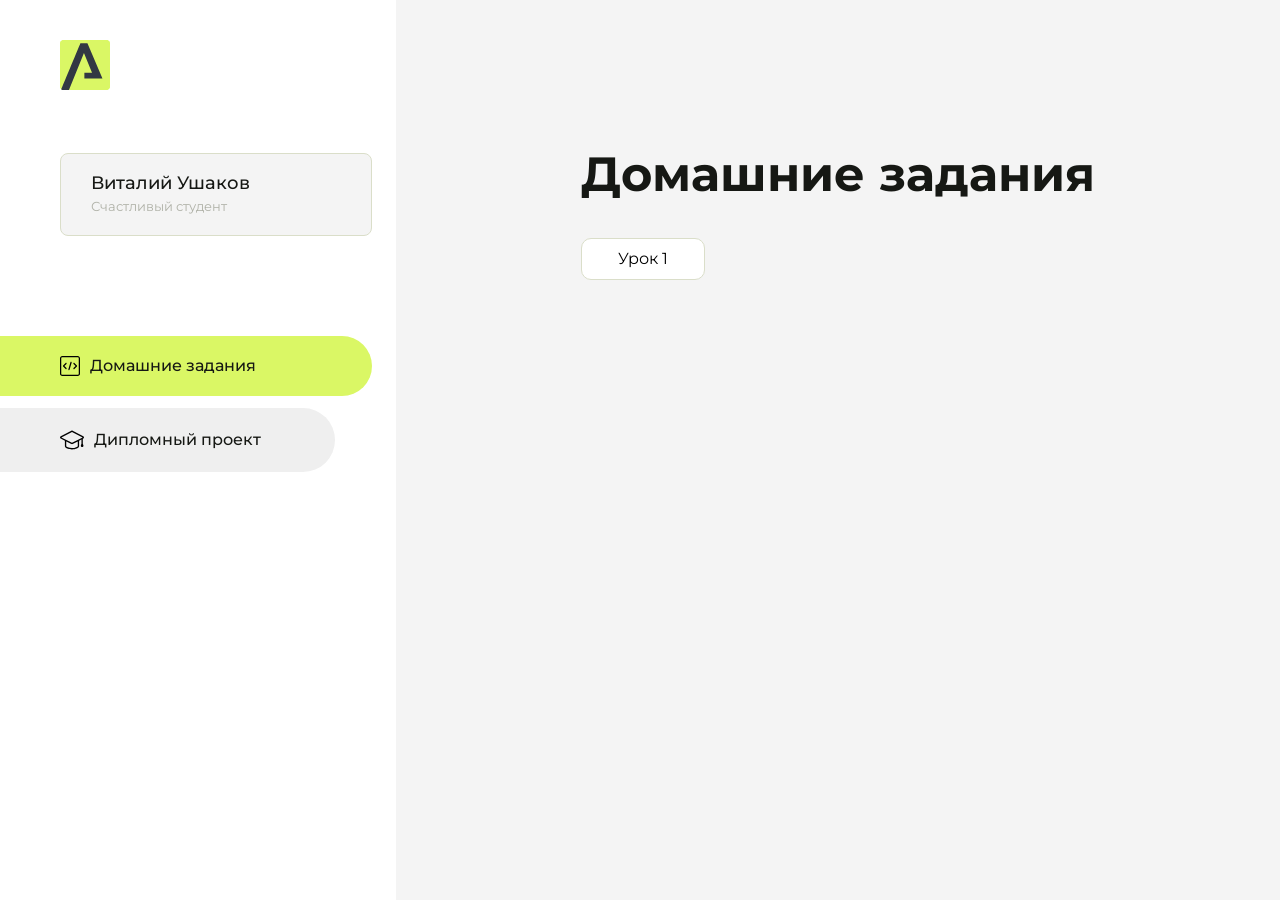
==== index.html @ d5ac88ec "Add files via upload" ====
<!DOCTYPE html>
<html lang="en">
<head>
    <meta charset="UTF-8">
    <meta name="viewport" content="width=device-width, initial-scale=1.0">
    <title>Домашняя работа</title>
    <link rel="shortcut icon" href="src/logo.ico" type="image/x-icon">
    <link rel="preconnect" href="https://fonts.googleapis.com">
    <link rel="preconnect" href="https://fonts.gstatic.com" crossorigin>
    <link href="https://fonts.googleapis.com/css2?family=Montserrat:wght@400;500;700&family=Rubik:wght@500&display=swap"
          rel="stylesheet">
    <link rel="stylesheet" href="src/style.css">
</head>
<body id="body">
<div class="overlay" id="overlay"></div>
<div class="layout">
    <div class="burger" id="burger">
        <svg viewBox="0 0 24 24" fill="none" xmlns="http://www.w3.org/2000/svg">
            <g id="SVGRepo_bgCarrier" stroke-width="0"></g>
            <g id="SVGRepo_tracerCarrier" stroke-linecap="round" stroke-linejoin="round"></g>
            <g id="SVGRepo_iconCarrier">
                <path d="M4 18L20 18" stroke="#DAF765" stroke-width="2" stroke-linecap="round"></path>
                <path d="M4 12L20 12" stroke="#DAF765" stroke-width="2" stroke-linecap="round"></path>
                <path d="M4 6L20 6" stroke="#DAF765" stroke-width="2" stroke-linecap="round"></path>
            </g>
        </svg>
    </div>
    <aside class="sidebar" id="sidebar">
        <div class="sidebar__inner">
            <div class="logo">
                <svg width="50" height="50" viewBox="0 0 50 50" fill="none" xmlns="http://www.w3.org/2000/svg">
                    <g clip-path="url(#clip0_513_74730)">
                        <path d="M46.17 -0.257004H3.83C1.57281 -0.257004 -0.257 1.57281 -0.257 3.83V46.17C-0.257 48.4272 1.57281 50.257 3.83 50.257H46.17C48.4272 50.257 50.257 48.4272 50.257 46.17V3.83C50.257 1.57281 48.4272 -0.257004 46.17 -0.257004Z"
                              fill="#DAF765"/>
                        <path d="M24.375 38.4H42.461L27.441 3.1585H20.4355C20.4355 3.1585 6.7895 35.881 1.1945 49.294C2.015 50.0275 3.0945 50.257 3.6945 50.257H8.8445L23.954 13.07L32.0465 32.8285H24.375V38.4Z"
                              fill="#323843"/>
                    </g>
                    <defs>
                        <clipPath id="clip0_513_74730">
                            <rect width="50" height="50" fill="white"/>
                        </clipPath>
                    </defs>
                </svg>
            </div>
            <div class="sidebar__user">
                <div class="sidebar__name">Виталий Ушаков</div>
                <div class="sidebar__text">Счастливый студент</div>
            </div>
            <div class="sidebar__tabs">
                <div class="sidebar__item">
                    <button class="sidebar__button active" id="tasks">
                        <svg xmlns="http://www.w3.org/2000/svg" width="20" height="20" viewBox="0 0 20 20" fill="none">
                            <g clip-path="url(#clip0_704_74543)">
                                <path d="M17.7083 20H2.29167C1.0275 20 0 18.9725 0 17.7083V2.29167C0 1.0275 1.0275 0 2.29167 0H17.7083C18.9725 0 20 1.0275 20 2.29167V17.7083C20 18.9725 18.9725 20 17.7083 20ZM2.29167 1.25C1.7175 1.25 1.25 1.7175 1.25 2.29167V17.7083C1.25 18.2825 1.7175 18.75 2.29167 18.75H17.7083C18.2825 18.75 18.75 18.2825 18.75 17.7083V2.29167C18.75 1.7175 18.2825 1.25 17.7083 1.25H2.29167Z"
                                      fill="black"/>
                                <path d="M6.04167 13.125C5.88167 13.125 5.72167 13.0642 5.6 12.9417L3.1 10.4417C2.85583 10.1975 2.85583 9.80167 3.1 9.5575L5.6 7.0575C5.84417 6.81333 6.24 6.81333 6.48417 7.0575C6.72833 7.30167 6.72833 7.6975 6.48417 7.94167L4.42583 10L6.48417 12.0583C6.72833 12.3025 6.72833 12.6983 6.48417 12.9425C6.36167 13.0642 6.20167 13.125 6.04167 13.125Z"
                                      fill="black"/>
                                <path d="M8.95833 14.1667C8.9 14.1667 8.84 14.1583 8.78167 14.1417C8.45083 14.0442 8.26083 13.6967 8.35833 13.3658L10.4417 6.28251C10.5392 5.95084 10.8892 5.76417 11.2175 5.85917C11.5483 5.95667 11.7383 6.30417 11.6408 6.63501L9.5575 13.7183C9.47833 13.9908 9.22833 14.1667 8.95833 14.1667Z"
                                      fill="black"/>
                                <path d="M13.9583 13.125C13.7983 13.125 13.6383 13.0642 13.5167 12.9417C13.2725 12.6975 13.2725 12.3017 13.5167 12.0575L15.575 9.99916L13.5167 7.94083C13.2725 7.69666 13.2725 7.30083 13.5167 7.05666C13.7608 6.81249 14.1567 6.81249 14.4008 7.05666L16.9008 9.55666C17.145 9.80083 17.145 10.1967 16.9008 10.4408L14.4008 12.9408C14.2783 13.0642 14.1183 13.125 13.9583 13.125Z"
                                      fill="black"/>
                            </g>
                            <defs>
                                <clipPath id="clip0_704_74543">
                                    <rect width="20" height="20" fill="white"/>
                                </clipPath>
                            </defs>
                        </svg>
                        <span>Домашние задания</span></button>
                </div>
                <div class="sidebar__item">
                    <button class="sidebar__button" id="diplom">
                        <svg xmlns="http://www.w3.org/2000/svg" width="24" height="24" viewBox="0 0 24 24" fill="none">
                            <g clip-path="url(#clip0_704_74553)">
                                <path d="M23.2628 10.5971C23.7176 10.365 24 9.90375 24 9.39337C24 8.883 23.7176 8.42175 23.2628 8.18962L12.6135 2.75362C12.2291 2.55824 11.7705 2.55787 11.3854 2.75399L0.736875 8.19C0.282375 8.42175 0 8.883 0 9.39337C0 9.90375 0.282375 10.365 0.736875 10.5971L4.89038 12.7177V18.2074C4.89038 19.8154 8.412 21.393 12 21.393C15.5884 21.393 19.1096 19.815 19.1096 18.2074V12.7174L21.4609 11.517V15.8017L20.901 17.2305C20.7409 17.6389 20.7934 18.0994 21.0405 18.4616C21.2876 18.8246 21.6979 19.041 22.1366 19.041C22.5754 19.041 22.9852 18.8246 23.2324 18.462C23.4795 18.099 23.532 17.6385 23.3719 17.2301L22.8124 15.8021V10.827L23.2628 10.5971ZM17.7623 18.1721C17.6198 18.6375 15.3491 20.0419 12 20.0419C8.65088 20.0419 6.38025 18.6375 6.2415 18.2074V12.3037L6.23887 12.3019C6.23812 12.057 6.1065 11.8207 5.87325 11.7019L1.3515 9.39337L12 3.95737L22.6489 9.39337L12 14.8294L5.87325 11.7019C5.54063 11.5331 4.6695 11.6674 4.5 12C4.33012 12.3322 4.55813 12.5479 4.89038 12.7177L11.3857 16.0331C11.5781 16.1314 11.7889 16.1805 12 16.1805C12.2107 16.1805 12.4222 16.1314 12.6146 16.0331L17.7593 13.407L17.7623 18.1721Z"
                                      fill="black"/>
                            </g>
                            <defs>
                                <clipPath id="clip0_704_74553">
                                    <rect width="24" height="24" fill="white"/>
                                </clipPath>
                            </defs>
                        </svg>
                        <span>Дипломный проект</span></button>
                </div>
            </div>
        </div>

    </aside>
    <div class="content">
        <div class="container">
            <div class="content__block" id="tasksBlock">
                <div class="content__title">Домашние задания</div>
                <ul class="content__list">
                    <li class="content__list-item">
                        <a href="lesson1/index.html">Урок 1</a>
                    </li>
                </ul>
            </div>
            <div class="content__block hidden" id="diplomBlock">
                <div class="content__title">Дипломный проект</div>
                <div class="content__list-diplom">
                    <a href="ПАПКА-С-НОМЕРОМ-УРОКА">Ссылка на ДЗ</a>
                </div>
                <div class="content__decor">
                    <div class="content__decor-text">Давай проверим, чему ты научился!</div>
                    <div class="content__decor-img">
                        <img src="src/decor.png" alt="decor">
                    </div>
                </div>
            </div>
        </div>
    </div>
</div>
<script src="src/index.js"></script>
</body>
</html>
---- src/style.css ----
*{padding: 0;margin: 0;border: 0;}
*,*:before,*:after{-webkit-box-sizing: border-box;box-sizing: border-box;}
:focus,:active{outline: none;}
a:focus,a:active{outline: none;}
nav,footer,header,aside{display: block;}
html,body{
    height:100%;width:100%;
    font-size:100%;line-height:1;-ms-text-size-adjust:100%;-moz-text-size-adjust:100%;-webkit-text-size-adjust:100%;}
input,button,textarea{font-family:inherit;}
input::-ms-clear{display: none;}
button{cursor: pointer;}
button::-moz-focus-inner{padding:0;border:0;}
a,a:visited{text-decoration: none;}
a:hover{text-decoration: none;}
ul li{list-style: none;}
img{vertical-align: top;}
h1,h2,h3,h4,h5,h6{font-size:inherit;font-weight: inherit;}
a{color:inherit;}



body {
    font-family: "Montserrat",SansSerif;
    color: black;
}

body.overflow {
    overflow: hidden;
}



.layout {
    display: -webkit-box;
    display: -ms-flexbox;
    display: flex;
    min-height: 100vh;
}

.sidebar {
    padding: 40px 24px 40px 0;
    -ms-flex-negative: 0;
    flex-shrink: 0;
    background-color: white;
}



.content {
    -webkit-box-flex: 1;
    -ms-flex-positive: 1;
    flex-grow: 1;
    background-color: #F4F4F4;
}

.container {
    display: -webkit-box;
    display: -ms-flexbox;
    display: flex;
    -webkit-box-orient: vertical;
    -webkit-box-direction: normal;
    -ms-flex-direction: column;
    flex-direction: column;
    -webkit-box-pack: center;
    -ms-flex-pack: center;
    justify-content: center;
    -webkit-box-align: center;
    -ms-flex-align: center;
    align-items: center;
    padding: 150px 60px 80px 60px;
}


.logo {
    margin-left: 60px;
    margin-bottom: 60px;
}

.sidebar__user {
    background-color: #F4F4F4;
    padding: 20px 30px;
    margin-left: 60px;
    margin-bottom: 100px;
    border-radius: 8px;
    border: 1px solid #DADEC9;
}

.sidebar__name {
    color:#161814;
    font-size: 18px;
    font-weight: 500;
    margin-bottom: 6px;
}

.sidebar__text {
    color: #AFB1A7;
    font-size: 13px;
    font-weight: 400;
    line-height: 130%; /* 16.9px */
}

.sidebar__item {
    width: 372px;
}

.sidebar__button {
    display: -webkit-box;
    display: -ms-flexbox;
    display: flex;
    -webkit-box-align: center;
    -ms-flex-align: center;
    align-items: center;
    gap: 10px;
    padding: 20px 60px;
    margin-bottom: 12px;
    border-radius: 0px 100px 100px 0px;
    -webkit-transition: all .5s;
    -o-transition: all .5s;
    transition: all .5s;
    cursor: pointer;
    width: 90%;
    color:#161814;
    font-size: 16px;
    font-weight: 500;
}

.sidebar__button.active , .sidebar__button:hover {
    width: 100%;
    background-color: #DAF765;
}


.content__title {
    color: #161814;
    font-size: 48px;
    font-weight: 700;
    margin-bottom: 40px;
}

.content__list {
    display: -webkit-box;
    display: -ms-flexbox;
    display: flex;
    -webkit-box-align: center;
    -ms-flex-align: center;
    align-items: center;
    -ms-flex-wrap: wrap;
    flex-wrap: wrap;
    gap: 20px;
}



.content__list-item  {
    cursor: pointer;
    padding: 12px 18px;
    background-color: #fff;
    border-radius: 10px;
    border: 1px solid #DADEC9;
    -webkit-transition: all .3s;
    -o-transition: all .3s;
    transition: all .3s;
}

.content__list-item:hover,.content__list-diplom:hover {
    background-color: #AFB1A7;
}

li a {
    padding: 12px 18px;

}


.content__list-diplom {
    -webkit-transition: all .3s;
    -o-transition: all .3s;
    transition: all .3s;
    display: inline-block;
    padding: 12px 18px;
    background-color: #fff;
    border-radius: 10px;
    border: 1px solid #DADEC9;
}

.content__decor {
    display: -webkit-box;
    display: -ms-flexbox;
    display: flex;
    -webkit-box-align: center;
    -ms-flex-align: center;
    align-items: center;
}

.content__decor-text {
    color:#BEDD44;
    font-size: 36px;
    font-weight: 700;
    line-height: 110%; /* 39.6px */
}

.content__block {
    max-width: 1200px;
}

.content__block.hidden {
    display: none;
}

.content__decor-img img{
    width: 100%;
}

.burger {
    display: none;
    padding: 5px;
    position: fixed;
    top: 3%;
    right: 7%;
    width: 40px;
    height: 40px;
    background-color: #161814;
    border-radius: 50%;
    z-index: 10;
    border: 1px solid #DAF765;
}

@media (max-width: 768px) {
    .burger {
        display: block;
    }

    .sidebar {
        -webkit-transition: all .3s;
        -o-transition: all .3s;
        transition: all .3s;
        -webkit-transform: translateX(-100%);
        -ms-transform: translateX(-100%);
        transform: translateX(-100%);
        position: fixed;
        top: 0;
        left: 0;
        bottom: 0;
        z-index: 5;
    }

    .sidebar.show {
        -webkit-transform: translateX(0%);
        -ms-transform: translateX(0%);
        transform: translateX(0%);
    }

    .overlay {
        opacity: 0;
        pointer-events: none;
        -webkit-transition: all .3s;
        -o-transition: all .3s;
        transition: all .3s;
        position: absolute;
        top: 0;
        right: 0;
        left: 0;
        bottom: 0;
        z-index: 3;
        background-color: #000000e0;
    }

    .overlay.show {
        opacity: 1;
        pointer-events: all;
    }

    .container {
        padding: 40px 20px;
        min-height: 100%;
    }

    .content__decor {
        margin-top: 20px;
        -webkit-box-orient: vertical;
        -webkit-box-direction: normal;
        -ms-flex-direction: column;
        flex-direction: column;
    }
}

@media (max-width: 400px) {
    .sidebar__user {
        margin-left: 0;
    }
}
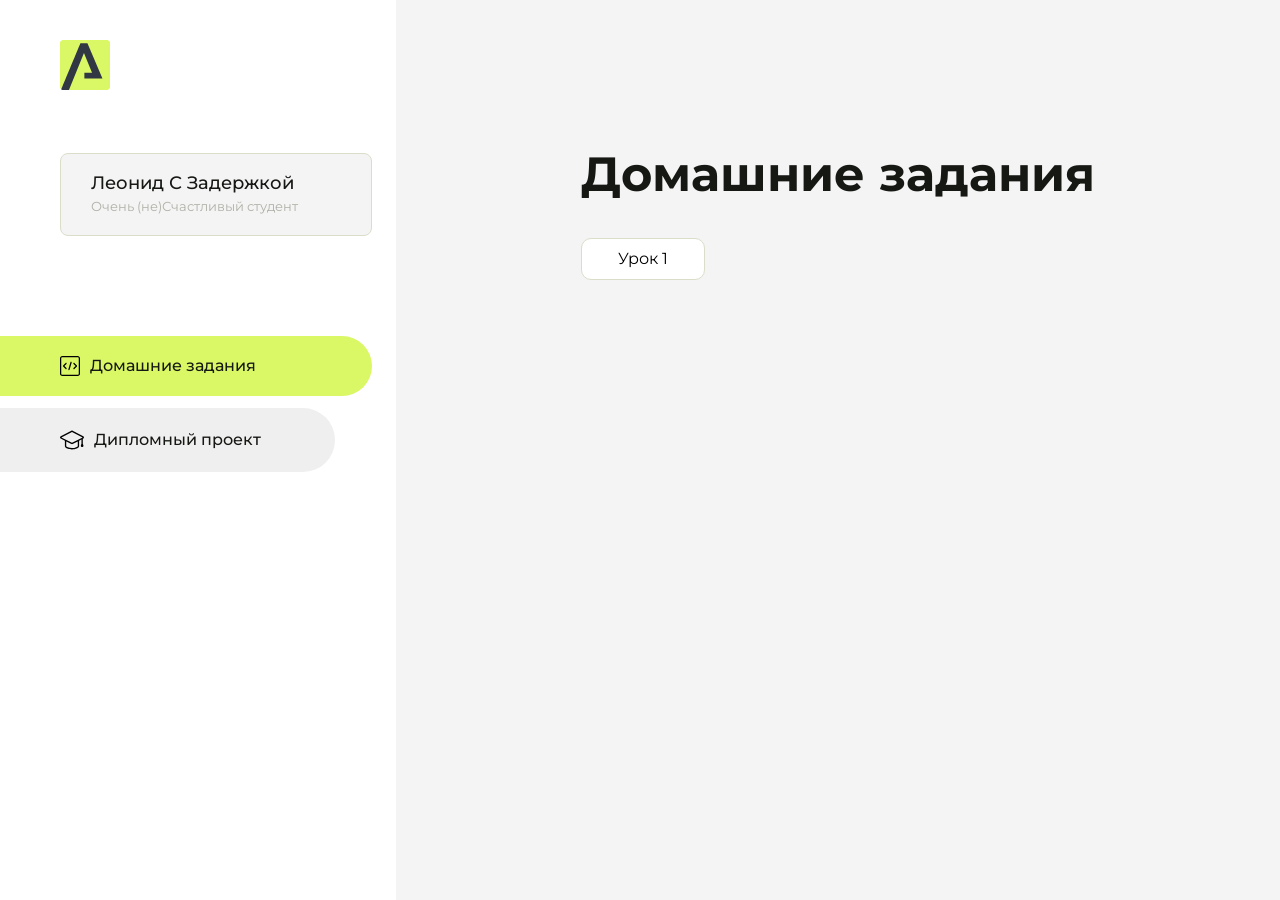
==== commit 2c0f5af4: "Update index.html" ====
--- a/index.html
+++ b/index.html
@@ -43,8 +43,8 @@
                 </svg>
             </div>
             <div class="sidebar__user">
-                <div class="sidebar__name">Виталий Ушаков</div>
-                <div class="sidebar__text">Счастливый студент</div>
+                <div class="sidebar__name">Леонид С Задержкой</div>
+                <div class="sidebar__text">Очень (не)Счастливый студент</div>
             </div>
             <div class="sidebar__tabs">
                 <div class="sidebar__item">
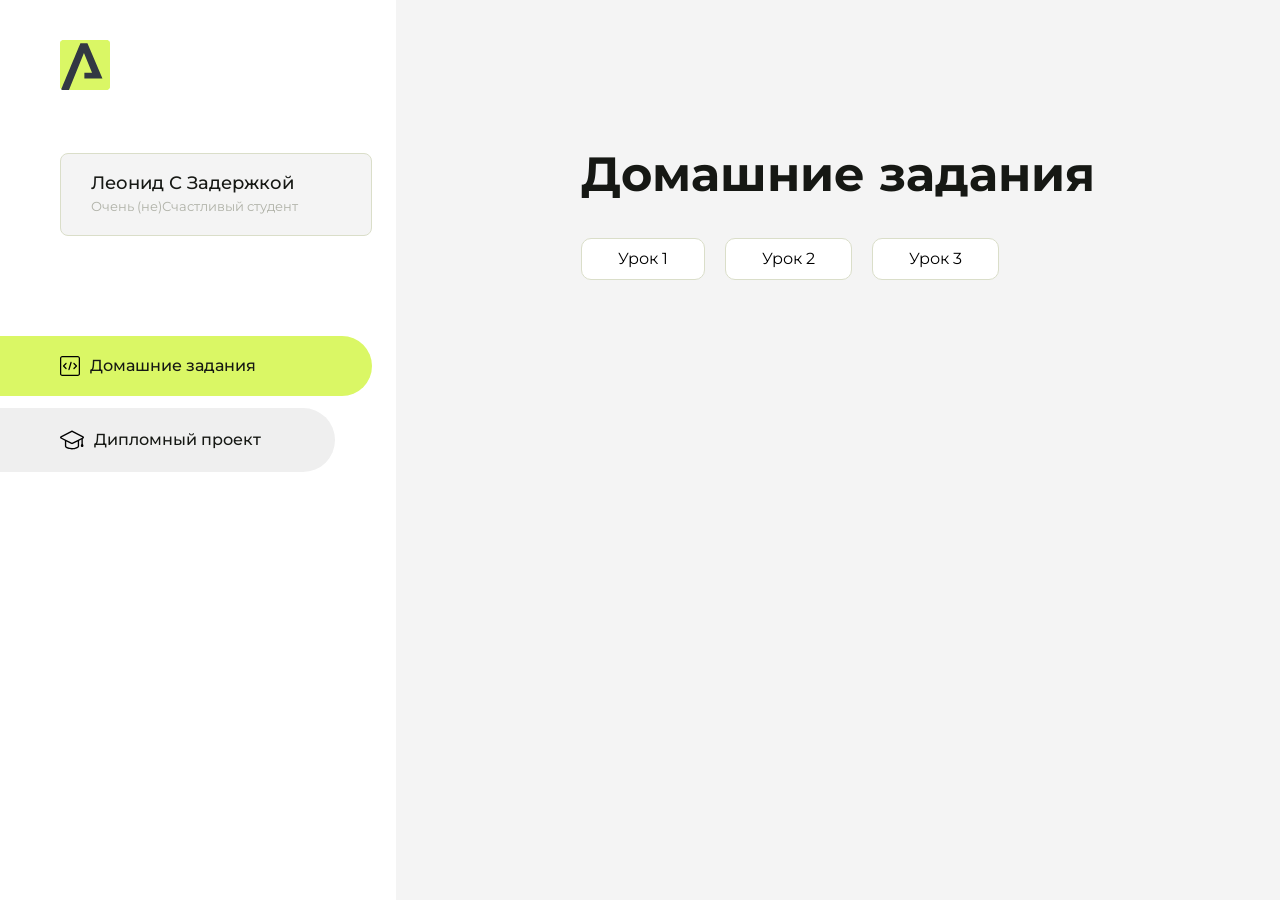
==== commit 639121a4: "Update index.html" ====
--- a/index.html
+++ b/index.html
@@ -93,14 +93,20 @@
                 <div class="content__title">Домашние задания</div>
                 <ul class="content__list">
                     <li class="content__list-item">
-                        <a href="lesson1/index.html">Урок 1</a>
+                        <a href="java-script/javaHomework10/index.html">Урок 1</a>
+                    </li>
+                    <li class="content__list-item">
+                        <a href="lesson1/index.html">Урок 2</a>
+                    </li>
+                    <li class="content__list-item">
+                        <a href="lesson1/index.html">Урок 3</a>
                     </li>
                 </ul>
             </div>
             <div class="content__block hidden" id="diplomBlock">
                 <div class="content__title">Дипломный проект</div>
                 <div class="content__list-diplom">
-                    <a href="ПАПКА-С-НОМЕРОМ-УРОКА">Ссылка на ДЗ</a>
+                    <a href="./Diplom/index.html">Ссылка на ДЗ</a>
                 </div>
                 <div class="content__decor">
                     <div class="content__decor-text">Давай проверим, чему ты научился!</div>
